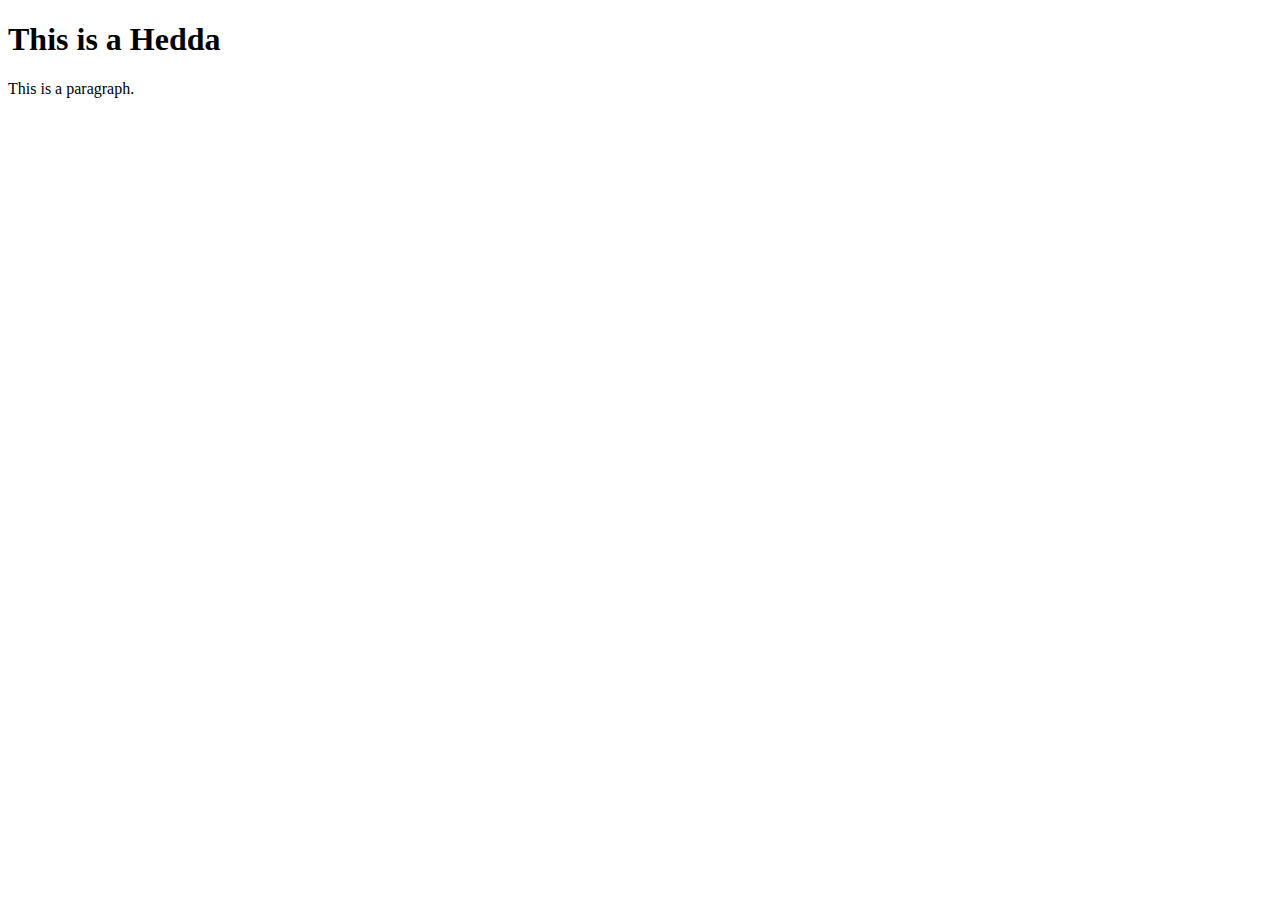
==== index.html @ 5e6d911f "Kleine Template" ====
<!DOCTYPE html>
    <html>
        <head>
            <!--  Een icon op de title plaatsen die verschijnt bij de tabbladen op de browser     -->
            <link rel="icon" type="image/ico" href="Content/logo.png">
            <!--  Een titel dat verschijnt bij de tabbladen op de browser    -->
            <title>
                Tech Brothers
            </title>
            <!--   De meta die een zoekmachine zoals google belangerijke woorden of informatie kunnen vinden  -->
            <meta charset="utf-8">
            <meta name="description" content="">
            <meta name="keywords" content="">
            <!--   Twee externe CSS linken aan deze HTML   -->
            <link rel="stylesheet" type="text/css" href="Content/StyleSheets.css">
        </head>
        <body>

        <h1>This is a Hedda</h1>
        <p>This is a paragraph.</p>

        </body>
    </html>
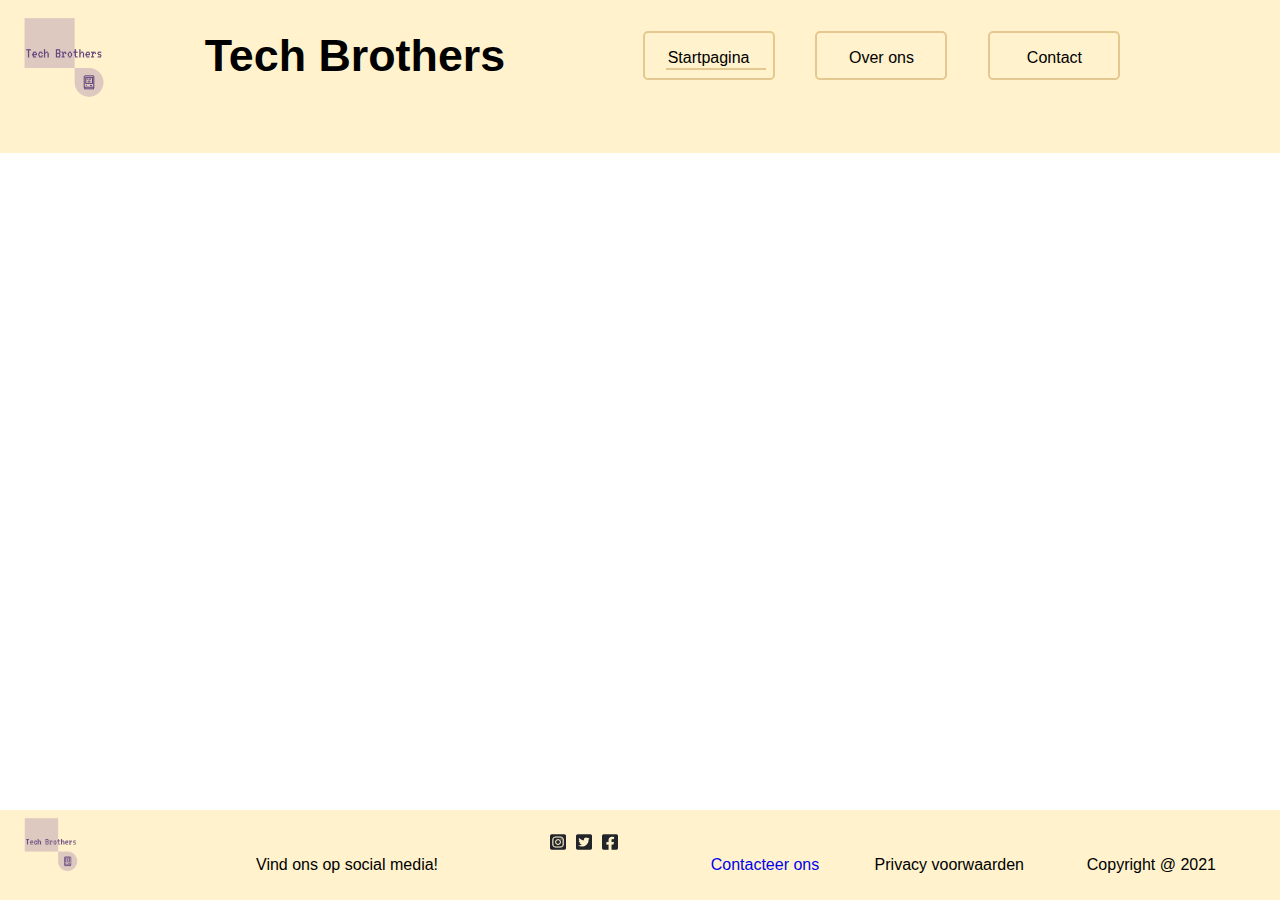
==== commit 02db2693: "chahin's spul enzo" ====
--- a/index.html
+++ b/index.html
@@ -1,23 +1,60 @@
 <!DOCTYPE html>
-    <html>
-        <head>
-            <!--  Een icon op de title plaatsen die verschijnt bij de tabbladen op de browser     -->
-            <link rel="icon" type="image/ico" href="Content/logo.png">
-            <!--  Een titel dat verschijnt bij de tabbladen op de browser    -->
-            <title>
-                Tech Brothers
-            </title>
-            <!--   De meta die een zoekmachine zoals google belangerijke woorden of informatie kunnen vinden  -->
-            <meta charset="utf-8">
-            <meta name="description" content="">
-            <meta name="keywords" content="">
-            <!--   Twee externe CSS linken aan deze HTML   -->
-            <link rel="stylesheet" type="text/css" href="Content/StyleSheets.css">
-        </head>
-        <body>
+<html>
+  <head>
+    <link rel="icon" href="Content/logo.png"></link>
+    <link href="Styles/layout_StyleSheet.css" type="text/css" rel="StyleSheet"></link>
+    <link href="Styles/Startpagina_StyleSheet.css" type="text/css" rel="StyleSheet"></link>
+    <title>
+        Startpagina - Tech Brothers
+    </title>
+  </head>
+  <body>
+    <header>
+      <a href="index.html">
+        <img id="techBrothers" src="Content/logoT.png">
+      </a>
+      <h1>Tech Brothers</h1>
+      <div>
+        <div id="currentPage"></div>
+        <a id="Home" href="index.html">
+          <p>Startpagina</p>
+        </a>
+        <a id="AboutUs" href="overons.html">
+          <p>Over ons</p>
+        </a>
+        <a id="Contact" href="contact.html">
+          <p>Contact</p>
+        </a>
+      </div>
+    </header>
+    <main>
+      
 
-        <h1>This is a Hedda</h1>
-        <p>This is a paragraph.</p>
 
-        </body>
-    </html>
+
+    </main>
+    <footer>
+      <a href="index.html">
+        <img id="miniTechBrother" src="Content/logoT.png">
+      </a>
+      <p style="left: 20vw;">
+        Vind ons op social media!
+        <i class="fas fa-instagram-square"></i>
+      </p>
+      <img class="img" style="margin-left: 35vw;" src="Content/instagram.png">
+      <img class="img" style="margin-left: 37vw;" src="Content/twitter.png">
+      <img class="img" style="margin-left: 39vw;" src="Content/facebook.png">
+      <p id="ContactUs">
+        <a href="contact.html">
+          Contacteer ons
+        </a>
+      </p>
+      <p style="right: 20vw;">
+        Privacy voorwaarden
+      </p>
+      <p style="right: 5vw;">
+        Copyright @ 2021
+      </p>
+    </footer>
+  </body>
+</html>--- a/Styles/layout_StyleSheet.css
+++ b/Styles/layout_StyleSheet.css
@@ -0,0 +1,124 @@
+body
+{
+    margin: 0;
+    padding: 0;
+    font-family: Arial, Helvetica, sans-serif;
+}
+
+header
+{
+    position: fixed;
+    top: 0;
+    width: 100%;
+    height: 17vh;
+    background-color: #FFF2CC;
+}
+
+header > h1
+{
+    position: absolute;
+    top: 0vw;
+    left: 16vw;
+    font-size: 3.5vw;
+}
+
+header > div
+{
+    position: absolute;
+    left: 50vw;
+    top: 2.75vw;
+}
+
+header > div > a
+{
+    border: 0.2vw solid #E5C890;
+    background-color: #FFF2CC;
+    color: black;
+    border-radius: 0.4vw;
+    float: left;
+    text-align: center;
+    margin-right: 3vw;
+    margin-top: -0.3vw;
+    width: 10vw;
+    height: 3.5vw;
+    text-decoration: none;
+    margin-left: 0.2vw;
+}
+
+#Home :hover
+{
+    font-weight: bold;
+}
+
+#AboutUs :hover
+{
+    font-weight: bold;
+}
+
+#Contact :hover
+{
+    font-weight: bold;
+}
+
+footer
+{
+    position: fixed;
+    bottom: 0vw;
+    width: 100%;
+    height: 10vh;
+    background-color: #FFF2CC;
+}
+
+footer > img
+{
+    position: absolute;
+    top: 0vw;
+    height: 10vh;
+}
+
+footer > .img
+{
+    width: 1.25vw;
+    height: 1.25vw;
+    margin-top: 1.9vw;
+}
+
+footer > p
+{
+    position: absolute;
+    bottom: 0.8vw;
+}
+
+#logoTechBrothers
+{
+    height: 12vw;
+    width: 12vw;
+    margin-top:-1.5%;
+    margin-left: -0.5%;
+}
+
+#techBrothers
+{
+    position: absolute;
+    height: 12vw;
+    width: 12vw;
+    margin-top: -1.5%;
+    margin-left: -1%;
+}
+
+#miniTechBrother
+{
+    margin-top: -1.3%;
+    height: 8vw;
+    width: 8vw;
+}
+
+#ContactUs
+{
+    right: 36vw;
+}
+
+#ContactUs a
+{
+    text-decoration: none;
+}--- a/Styles/Startpagina_StyleSheet.css
+++ b/Styles/Startpagina_StyleSheet.css
@@ -0,0 +1,9 @@
+#currentPage
+{
+    position: absolute;
+    width: 100px;
+    height: 2px;
+    margin-top:6.3%;
+    margin-left: 5%;
+    background-color: #E5C890;
+}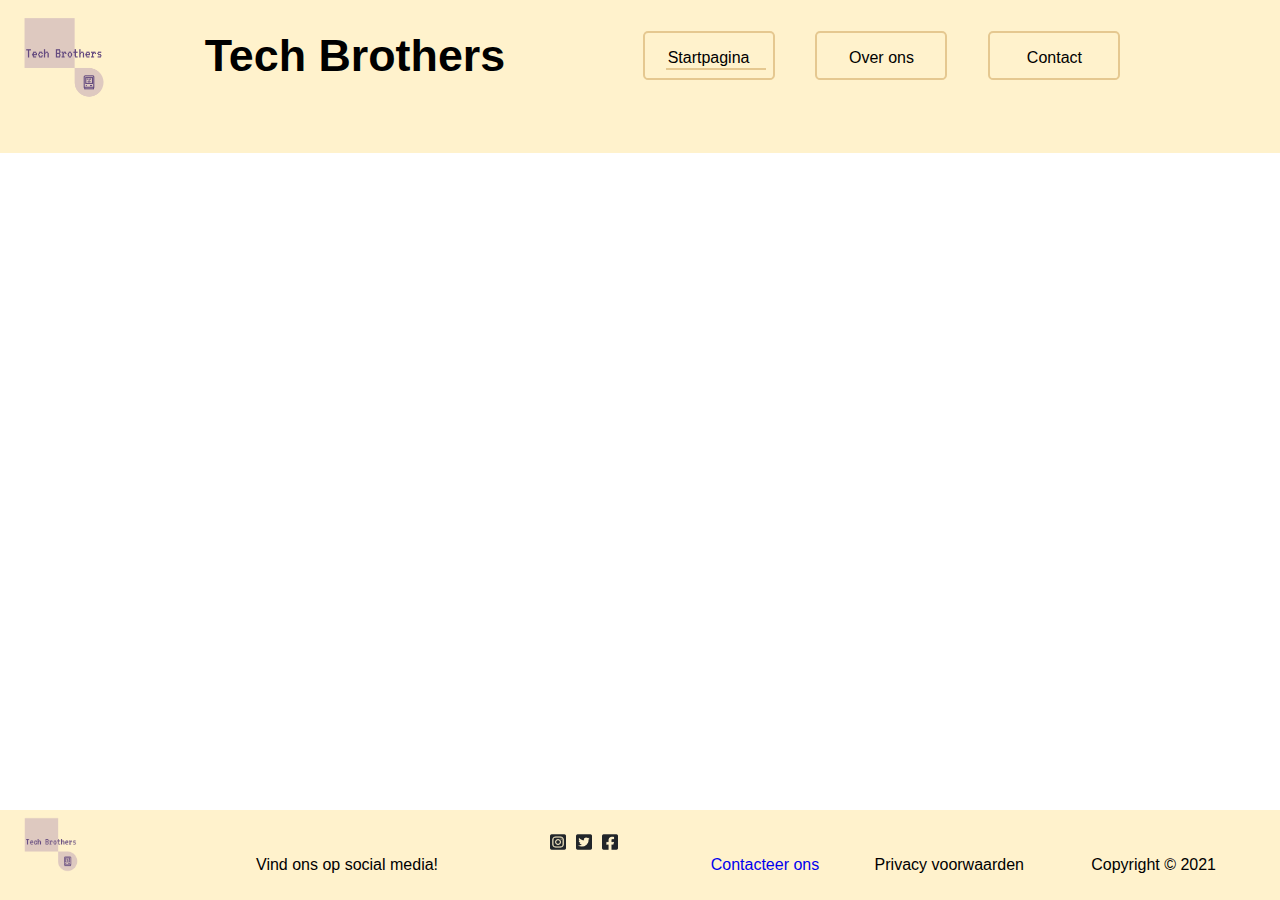
==== commit 0a8bc9c7: "contact pagina klaar" ====
--- a/index.html
+++ b/index.html
@@ -53,7 +53,7 @@
         Privacy voorwaarden
       </p>
       <p style="right: 5vw;">
-        Copyright @ 2021
+        Copyright © 2021
       </p>
     </footer>
   </body>
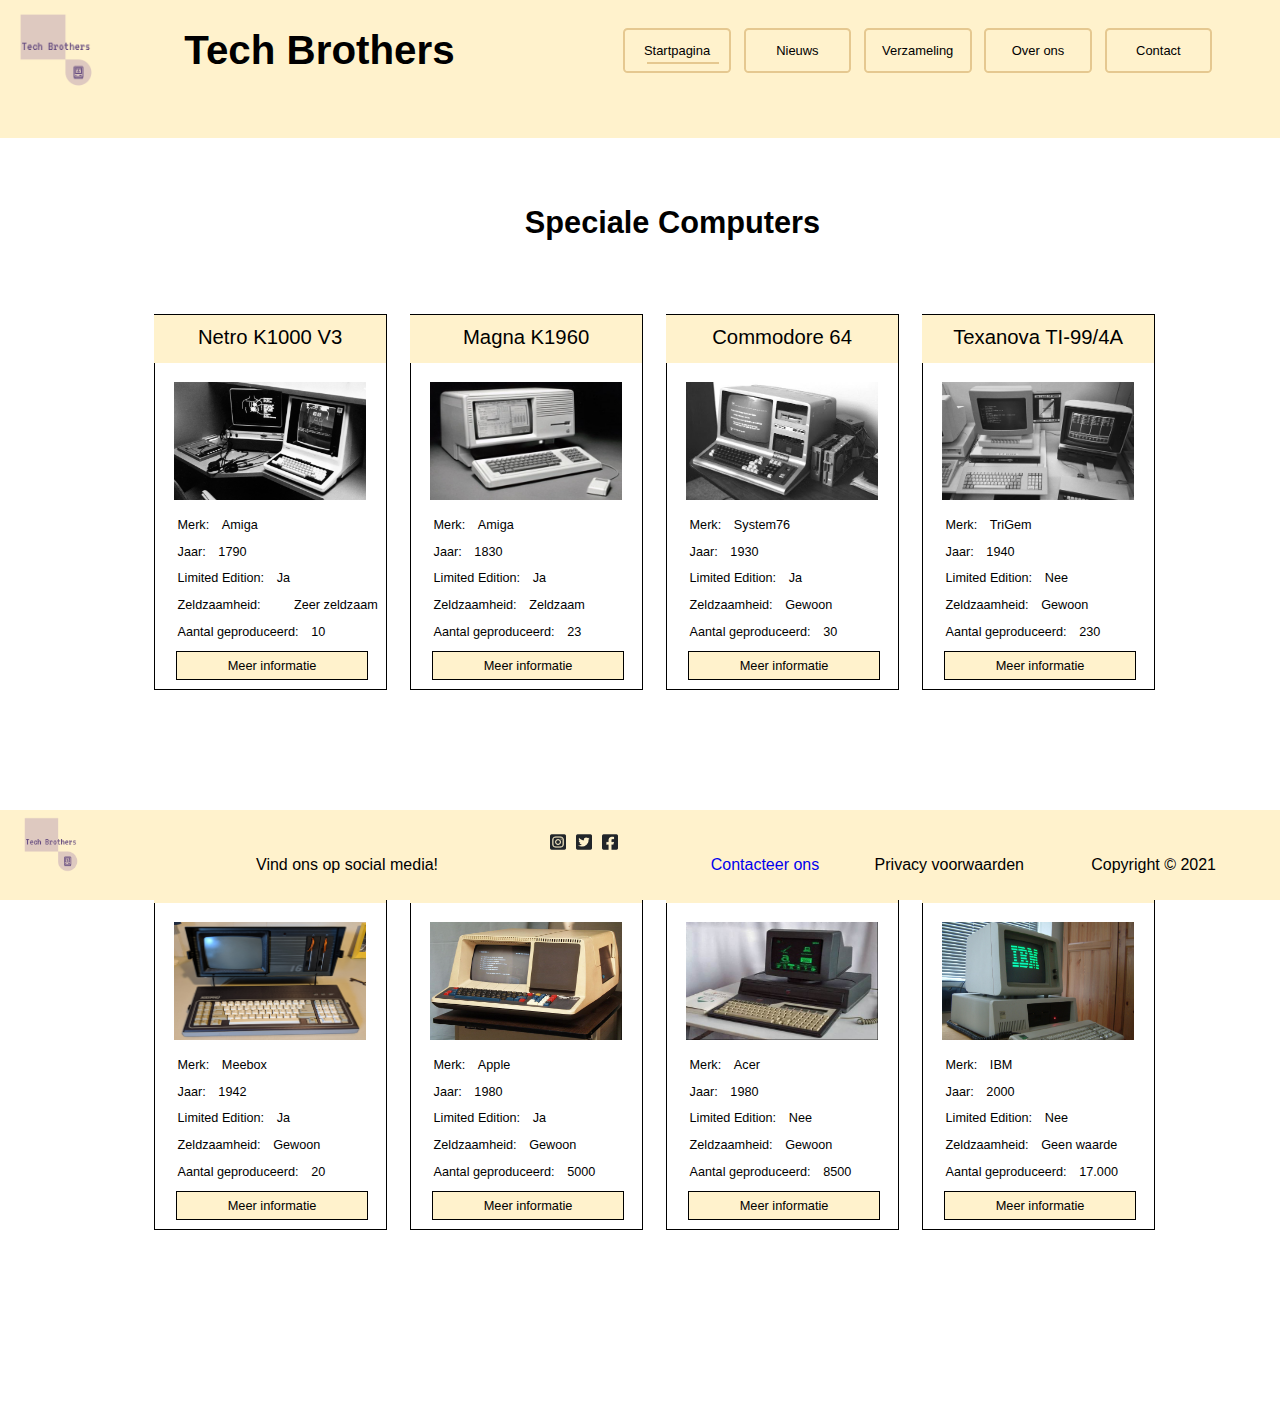
==== commit 6c65ebcd: "definitieve website" ====
--- a/index.html
+++ b/index.html
@@ -7,6 +7,8 @@
     <title>
         Startpagina - Tech Brothers
     </title>
+    <script src="Content/jquery-3.6.0.min.js" defer></script>
+    <script src="Content/startPagina.js" defer></script>
   </head>
   <body>
     <header>
@@ -19,6 +21,12 @@
         <a id="Home" href="index.html">
           <p>Startpagina</p>
         </a>
+        <a id="Nieuws" href="nieuws.html">
+          <p>Nieuws</p>
+        </a>
+        <a id="ZeldzaamChecker" href="zelfdzaamChecker.html">
+          <p>Verzameling</p>
+        </a>
         <a id="AboutUs" href="overons.html">
           <p>Over ons</p>
         </a>
@@ -28,10 +36,298 @@
       </div>
     </header>
     <main>
-      
-
-
-
+      <h2 id="title">
+        Speciale Computers
+      </h1>
+      <ol id="specialComputer1">
+        <li>
+          <div class="titleSpecialComputer">
+              <p> 
+                  Netro K1000 V3
+              </p>
+          </div>
+        </li>
+        <li>
+          <div class="ImageSpecialComputer">
+            <img src="Content/oldPC3.jpg">
+            </div>
+        </li>
+        <li>
+          <div class="infoSpecialComputer">
+              <p> 
+                Merk:&emsp;<span id="computerBrand1" >Amiga</span>
+              </p>
+              <p> 
+                Jaar:&emsp;<span id="computerRelease1" >1790</span>
+              </p>
+              <p> 
+                Limited Edition:&emsp;<span id="computerLimitedEdition1" >Ja</span>
+              </p>
+              <p> 
+                Zeldzaamheid:&emsp;<span id="computerRarity1" style="margin-left: 10%;"></span>
+              </p>
+              <p> 
+                Aantal geproduceerd:&emsp;<span id="computerTotalProduced1">10</span>
+              </p>
+          </div>
+        </li>
+        <li>
+          <button class="moreInfoSpecialComputer" type="button">Meer informatie</button>
+        </li>
+      </ol>
+      <ol id="specialComputer2">
+        <li>
+          <div class="titleSpecialComputer">
+              <p> 
+                  Magna K1960
+              </p>
+          </div>
+        </li>
+        <li>
+          <div class="ImageSpecialComputer">
+            <img src="Content/oldPC2.jpg">
+            </div>
+        </li>
+        <li>
+          <div class="infoSpecialComputer">
+              <p> 
+                Merk:&emsp;<span id="computerBrand2" >Amiga</span>
+              </p>
+              <p> 
+                Jaar:&emsp;<span id="computerRelease2" >1830</span>
+              </p>
+              <p> 
+                Limited Edition:&emsp;<span id="computerLimitedEdition2">Ja</span>
+              </p>
+              <p> 
+                Zeldzaamheid:&emsp;<span id="computerRarity2" ></span>
+              </p>
+              <p> 
+                Aantal geproduceerd:&emsp;<span>23</span>
+              </p>
+          </div>
+        </li>
+        <li>
+          <button class="moreInfoSpecialComputer" type="button">Meer informatie</button>
+        </li>
+      </ol>
+      <ol id="specialComputer3">
+        <li>
+          <div class="titleSpecialComputer">
+              <p> 
+                  Commodore 64
+              </p>
+          </div>
+        </li>
+        <li>
+          <div class="ImageSpecialComputer">
+            <img src="Content/oldPC1.jpg">
+            </div>
+        </li>
+        <li>
+          <div class="infoSpecialComputer">
+              <p> 
+                Merk:&emsp;<span id="computerBrand3" >System76</span>
+              </p>
+              <p> 
+                Jaar:&emsp;<span id="computerRelease3" >1930</span>
+              </p>
+              <p> 
+                Limited Edition:&emsp;<span id="computerLimitedEdition3">Ja</span>
+              </p>
+              <p> 
+                Zeldzaamheid:&emsp;<span id="computerRarity3"></span>
+              </p>
+              <p> 
+                Aantal geproduceerd:&emsp;<span>30</span>
+              </p>
+          </div>
+        </li>
+        <li>
+          <button class="moreInfoSpecialComputer" type="button">Meer informatie</button>
+        </li>
+      </ol>
+      <ol id="specialComputer4">
+        <li>
+          <div class="titleSpecialComputer">
+              <p> 
+                Texanova TI-99/4A
+              </p>
+          </div>
+        </li>
+        <li>
+          <div class="ImageSpecialComputer">
+            <img src="Content/oldPC4.jpg">
+            </div>
+        </li>
+        <li>
+          <div class="infoSpecialComputer">
+              <p> 
+                Merk:&emsp;<span id="computerBrand4" >TriGem</span>
+              </p>
+              <p> 
+                Jaar:&emsp;<span id="computerRelease4" >1940</span>
+              </p>
+              <p> 
+                Limited Edition:&emsp;<span id="computerLimitedEdition4" >Nee</span>
+              </p>
+              <p> 
+                Zeldzaamheid:&emsp;<span id="computerRarity4"></span>
+              </p>
+              <p> 
+                Aantal geproduceerd:&emsp;<span>230</span>
+              </p>
+          </div>
+        </li>
+        <li>
+          <button class="moreInfoSpecialComputer" type="button">Meer informatie</button>
+        </li>
+      </ol>
+      <ol id="specialComputer5">
+        <li>
+          <div class="titleSpecialComputer">
+              <p> 
+                 Tandy TRS-80
+              </p>
+          </div>
+        </li>
+        <li>
+          <div class="ImageSpecialComputer">
+            <img src="Content/oldPC8.jpg">
+            </div>
+        </li>
+        <li>
+          <div class="infoSpecialComputer">
+              <p> 
+                Merk:&emsp;<span id="computerBrand5" >Meebox</span>
+              </p>
+              <p> 
+                Jaar:&emsp;<span id="computerRelease5" >1942</span>
+              </p>
+              <p> 
+                Limited Edition:&emsp;<span id="computerLimitedEdition5" >Ja</span>
+              </p>
+              <p> 
+                Zeldzaamheid:&emsp;<span id="computerRarity5" ></span>
+              </p>
+              <p> 
+                Aantal geproduceerd:&emsp;<span>20</span>
+              </p>
+          </div>
+        </li>
+        <li>
+          <button class="moreInfoSpecialComputer" type="button">Meer informatie</button>
+        </li>
+      </ol>
+      <ol id="specialComputer6">
+        <li>
+          <div class="titleSpecialComputer">
+              <p> 
+                 Apple IIe
+              </p>
+          </div>
+        </li>
+        <li>
+          <div class="ImageSpecialComputer">
+            <img src="Content/oldPC7.jpg">
+            </div>
+        </li>
+        <li>
+          <div class="infoSpecialComputer">
+              <p> 
+                Merk:&emsp;<span id="computerBrand6" >Apple</span>
+              </p>
+              <p> 
+                Jaar:&emsp;<span id="computerRelease6" >1980</span>
+              </p>
+              <p> 
+                Limited Edition:&emsp;<span id="computerLimitedEdition6" >Ja</span>
+              </p>
+              <p> 
+                Zeldzaamheid:&emsp;<span id="computerRarity6" ></span>
+              </p>
+              <p> 
+                Aantal geproduceerd:&emsp;<span>5000</span>
+              </p>
+          </div>
+        </li>
+        <li>
+          <button class="moreInfoSpecialComputer" type="button">Meer informatie</button>
+        </li>
+      </ol>
+      <ol id="specialComputer7">
+        <li>
+          <div class="titleSpecialComputer">
+              <p> 
+                  Acer Sinclair 1000
+              </p>
+          </div>
+        </li>
+        <li>
+          <div class="ImageSpecialComputer">
+            <img src="Content/oldPC6.jpg">
+            </div>
+        </li>
+        <li>
+          <div class="infoSpecialComputer">
+              <p> 
+                Merk:&emsp;<span id="computerBrand7" >Acer</span>
+              </p>
+              <p> 
+                Jaar:&emsp;<span id="computerRelease7" >1980</span>
+              </p>
+              <p> 
+                Limited Edition:&emsp;<span id="computerLimitedEdition7" >Nee</span>
+              </p>
+              <p> 
+                Zeldzaamheid:&emsp;<span id="computerRarity7" ></span>
+              </p>
+              <p> 
+                Aantal geproduceerd:&emsp;<span>8500</span>
+              </p>
+          </div>
+        </li>
+        <li>
+          <button class="moreInfoSpecialComputer" type="button">Meer informatie</button>
+        </li>
+      </ol>
+      <ol id="specialComputer8">
+        <li>
+          <div class="titleSpecialComputer">
+              <p> 
+                IBM PCjr
+              </p>
+          </div>
+        </li>
+        <li>
+          <div class="ImageSpecialComputer">
+            <img src="Content/oldPC5.jpg">
+            </div>
+        </li>
+        <li>
+          <div class="infoSpecialComputer">
+              <p> 
+                Merk:&emsp;<span id="computerBrand8" >IBM</span>
+              </p>
+              <p> 
+                Jaar:&emsp;<span id="computerRelease8">2000</span>
+              </p>
+              <p> 
+                Limited Edition:&emsp;<span id="computerLimitedEdition8">Nee</span>
+              </p>
+              <p> 
+                Zeldzaamheid:&emsp;<span id="computerRarity8"></span>
+              </p>
+              <p> 
+                Aantal geproduceerd:&emsp;<span>17.000</span>
+              </p>
+          </div>
+        </li>
+        <li>
+          <button class="moreInfoSpecialComputer" type="button">Meer informatie</button>
+        </li>
+      </ol>
+      <div id="break"></div>
     </main>
     <footer>
       <a href="index.html">
@@ -53,7 +349,7 @@
         Privacy voorwaarden
       </p>
       <p style="right: 5vw;">
-        Copyright © 2021
+        Copyright &copy 2021
       </p>
     </footer>
   </body>
--- a/Styles/layout_StyleSheet.css
+++ b/Styles/layout_StyleSheet.css
@@ -1,3 +1,17 @@
+body::-webkit-scrollbar {
+    width: 1.5em;
+    background-color: whitesmoke;
+  }
+   
+  body::-webkit-scrollbar-track {
+    box-shadow: inset 0 0 6px rgba(0, 0, 0, 0.3);
+  }
+   
+  body::-webkit-scrollbar-thumb {
+    background-color: #EDDDAD;
+    outline: 2px solid lightgray;
+  }
+
 body
 {
     margin: 0;
@@ -7,7 +21,8 @@
 
 header
 {
-    position: fixed;
+    zoom: 90%;
+    position: absolute;
     top: 0;
     width: 100%;
     height: 17vh;
@@ -25,7 +40,7 @@
 header > div
 {
     position: absolute;
-    left: 50vw;
+    left: 54vw;
     top: 2.75vw;
 }
 
@@ -34,15 +49,16 @@
     border: 0.2vw solid #E5C890;
     background-color: #FFF2CC;
     color: black;
+    font-size: 90%;
     border-radius: 0.4vw;
     float: left;
     text-align: center;
-    margin-right: 3vw;
+    margin-right: 1vw;
     margin-top: -0.3vw;
-    width: 10vw;
+    width: 9vw;
     height: 3.5vw;
     text-decoration: none;
-    margin-left: 0.2vw;
+    margin-left: 0.1vw;
 }
 
 #Home :hover
--- a/Styles/Startpagina_StyleSheet.css
+++ b/Styles/Startpagina_StyleSheet.css
@@ -1,9 +1,133 @@
+main
+{
+    zoom: 96%;
+}
+
 #currentPage
 {
     position: absolute;
+    width: 80px;
+    height: 2px;
+    margin-top:5%;
+    margin-left: 4.1%;
+    background-color: #E5C890;
+}
+
+#specialComputer1, #specialComputer2, #specialComputer3, #specialComputer4, #specialComputer5, #specialComputer6, #specialComputer7, #specialComputer8
+{
+    position: absolute;
+    height: 390px;
+    width: 201px;
+    font-size: 110%;
+    list-style-type: none;
+    text-align: center;
+    border: 2px solid black;
+}
+
+#title
+{
+    position: absolute;
+    top: 20%;
+    left: 41%;
+    font-size: 200%;
+}
+
+#specialComputer1
+{
+    top: 33%;
+    left: 12%; 
+}
+
+#specialComputer2
+{
+    top: 33%;
+    left: 32%;
+}
+
+#specialComputer3
+{
+    top: 33%;
+    left: 52%;
+}
+
+#specialComputer4
+{
+    top: 33%;
+    left: 72%;
+}
+
+#specialComputer5
+{
+    top: 93%;
+    left: 12%;
+}
+
+#specialComputer6
+{
+    top: 93%;
+    left: 32%;
+}
+
+#specialComputer7
+{
+    top: 93%;
+    left: 52%;
+}
+
+#specialComputer8
+{
+    top: 93%;
+    left: 72%;
+}
+
+.titleSpecialComputer
+{
+    background-color: #FFF2CC;
+    width: 241px;
+    height: 50px;
+    margin-top: -10.5%;
+    margin-left: -20%;
+}
+
+.titleSpecialComputer > p
+{
+    padding-top: 5%;
+    font-size: 120%;    
+}
+
+.ImageSpecialComputer > img
+{
+    height: 123px;
+    width: 200px;
+    margin-top: 10%;
+    margin-left: -20%;
+}
+
+.infoSpecialComputer
+{
+    margin-left: -8%;
+}
+
+.infoSpecialComputer > p
+{
+    font-size: 75%;
+    text-align: left;
+}
+
+.moreInfoSpecialComputer
+{
+    background-color: #FFF2CC;
+    width: 200px;
+    height: 30px;
+    margin-left: -18%;
+    border: 1px solid black;
+}
+
+#break
+{
+    position: absolute;
+    top: 147%;
+    left: 50%;
+    height: 100px;
     width: 100px;
-    height: 2px;
-    margin-top:6.3%;
-    margin-left: 5%;
-    background-color: #E5C890;
 }